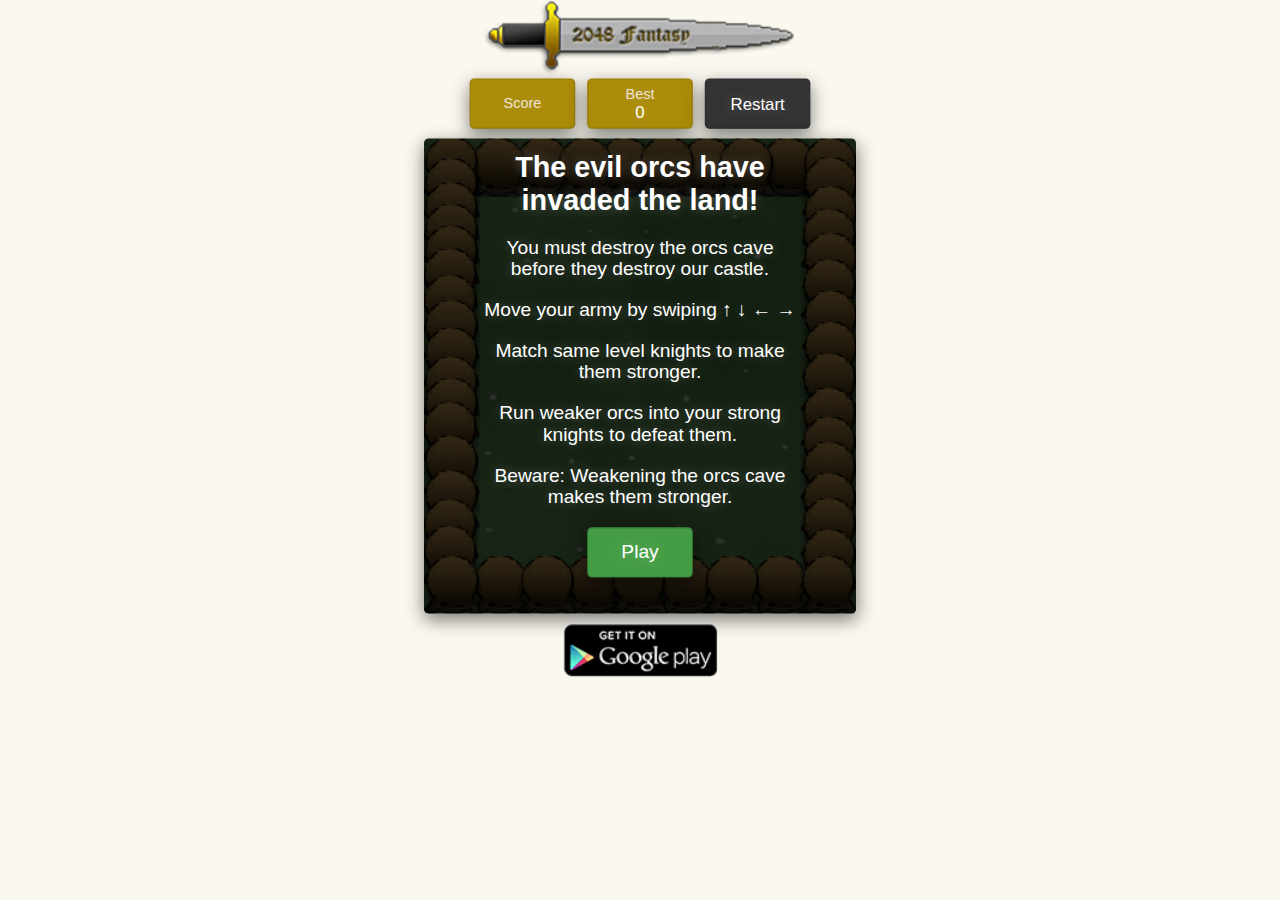
==== 2048-fantasy/index.html @ 732b74bd "Rough outline of site" ====
﻿<!DOCTYPE html>
<html>
<head>
    <meta charset="utf-8" />
    <meta name="viewport" content="width=device-width, initial-scale=1.0, maximum-scale=1, user-scalable=no, minimal-ui">
    <title>2048 Fantasy</title>
    <link rel="stylesheet" type="text/css" href="css/main.css"/>
</head>
<body>
<div id="container">
    <div id="inner">
        <div id="content">
            <div id="logo"><img alt="2048 Castle Defend" src="img/logo.png"/></div>
            <div id="game-info">
                <div id="score">Score <div id="score-placeholder"></div></div>
                <div id="best-score">Best <div id="best-score-placeholder"></div></div>
                <div id="restart">Restart</div>
            </div>                
            <div id="battle-field-border">
                <div id="battle-field"></div>
                <div id="instructions">
                    <h2>The evil orcs have invaded the land!</h2>
                    <p>You must destroy the orcs cave before they destroy our castle.</p>
                    <p>Move your army by swiping &#8593; &#8595; &#8592; &#8594;</p>
                    <p>Match same level knights to make them stronger.</p>
                    <p>Run weaker orcs into your strong knights to defeat them.</p>
                    <p>Beware: Weakening the orcs cave makes them stronger.</p>
                    <div id="play">Play</div>
                </div>
            </div>
			<div class="center">
				<a href="https://play.google.com/store/apps/details?id=com.plumbblake.twentyfortyeightfantasy">
				  <img alt="Get it on Google Play"
					   src="img/google-play.png" />
				</a>
			</div>
        </div>
    </div>
</div>
<script src="js/jquery-2.1.1.min.js"></script>
<script src="js/pubsub.js"></script>
<script src="js/Controller.js"></script>
<script src="js/GamePiece.js"></script>
<script src="js/Grid.js"></script>
<script src="js/main.js"></script>
</body>
</html>
---- 2048-fantasy/css/main.css ----
html, body {
    width: 100%;
    height: 100%;
    overflow: hidden;
    margin: 0;
    padding: 0;
    background-color: #faf8ef;
    font-family: "Clear Sans", "Helvetica Neue", Arial, sans-serif;
}

#container   {
    position: relative;
    width: 100%;
    height: 100%;
    overflow: hidden;    
}

#inner {
    position: absolute;
    top: 0;
    left: 50%;
}

#content {
    position: relative;
    top: 50px;
    left: -50%;
    -webkit-transform: scale(1.2);
    transform: scale(1.2);
}

@media (max-width: 500px) {
    #content {
        top: 0;
        -webkit-transform: scale(1);
        transform: scale(1);
    }
}

#logo {
    width: 260px;
    margin: 5px auto 0 auto;
}

#game-info {
    display: table;
    border-collapse: separate;
    border-spacing: 10px 0;
    margin: 0 auto 8px auto;
    font-size: 12px;
}

#game-info > div {
    display: table-cell;
    text-align: center;
    vertical-align: middle;
    height: 40px;
    border-radius: 4px;
    width: 86px;
    text-shadow: 0 0 10px rgba(255,255,255,.25);
    -webkit-box-shadow: 0 5px 15px rgba(0,0,0,.5);
    box-shadow: 0 5px 15px rgba(0,0,0,.5);
}

#score, #best-score {
    background: #AB8B08;
    color: #eee4da;
    border: 1px solid #997d07;    
}

#restart {
  background: #333;
  font-size: 14px;
  color: #fff;
  cursor: pointer;
  border: 1px solid #2d2d2d;
}

#score-placeholder, #best-score-placeholder {
    color: #fff;
    font-size: 14px;
}

#battle-field-border {
    position: relative;
    padding: 50px;
    background-image: url(../img/trees.png), url(../img/bg.jpg);
    -webkit-box-shadow: 0 5px 15px rgba(0,0,0,.5);
    box-shadow: 0 5px 15px rgba(0,0,0,.5);
    border-radius: 4px;
}

#battle-field-border #instructions{
    position: absolute;
    top: 0;
    left: 0;
    width: 260px;
    height: 376px;
    display: none;
    padding: 10px 50px;
    z-index: 5;
    color: #fff;
    text-shadow: 0 0 10px rgba(255,255,255,.25);
    text-align: center;
    border-radius: 4px;
    font-size: 16px;
    background: rgba(0,0,0,.8);
}
#battle-field-border #instructions h2{
    margin-top: 0;
    margin-bottom: 10px;
}

#battle-field-border #instructions #play{
    display: inline-block;
    text-align: center;
    height: 40px;
    border-radius: 4px;
    width: 86px;
    text-shadow: 0 0 10px rgba(255,255,255,.25);
    -webkit-box-shadow: 0 5px 15px rgba(0,0,0,.5);
    box-shadow: 0 5px 15px rgba(0,0,0,.5);
    color: #fff;
    background-color: #449d44;
    line-height: 40px;
    border: 1px solid #398439;
    cursor: pointer;
}

#battle-field {
    position: relative; 
}

#battle-field > div {
    position: absolute;
    top: 0px;
    left: 0px;
    -webkit-transition: all 200ms linear;
    transition: all 200ms linear;
    width: 55px;
    height: 60px;
}

#battle-field > div > div {
    position: relative;
    width: 100%;
    height: 100%;
    z-index: 1;
    background-repeat: no-repeat;
}

#battle-field > div > div > span {
    position: absolute;
    bottom: -10px;
    left: 0;
    right: 0;
    padding: 1px 0;
    display: block;
    text-shadow: 0 0 10px rgba(255,255,255,.25);
    -webkit-box-shadow: 0 5px 15px rgba(0,0,0,.5);
    box-shadow: 0 5px 15px rgba(0,0,0,.5);
    background-color: rgba(0,0,0,0.7);
    font-size: 12px;
    text-align: center;
    color: #fff;
}

#battle-field > div > div.knight {
    background-image: url(../img/knight.png);
}

#battle-field > div > div.troll {
    background-image: url(../img/troll.png);
}

#battle-field > div > div.castle {
    background-image: url(../img/castle.png);
    z-index: 2;
}

#battle-field > div > div.cave {
    background-image: url(../img/cave.png);
    z-index: 2;
}

#battle-field > .game-ended {
    position: absolute;
    top: -50px;
    left: -50px;
    width: 360px;
    height: 396px;
    display: table;
    z-index: 5;
    color: #fff;
    text-shadow: 0 0 10px rgba(255,255,255,.25);
    text-align: center;
    border-radius: 4px;
    font-size: 40px;
}

#battle-field > .game-ended > div {
    display: table-cell;
    vertical-align: middle;
    width: 100%;
    height: 100%;
}

#battle-field > #game-won {
    background: rgba(171,138,8,.7);
}

#battle-field > #game-over {
    background: rgba(0,0,0,.7);
}

@-webkit-keyframes add {
    0% {
        opacity: 0;
        -webkit-transform: scale(0);
        transform: scale(0);
    }

    50% {
        opacity: 0;
        -webkit-transform: scale(0);
        transform: scale(0);
    }

    100% {
        opacity: 1;
        -webkit-transform: scale(1);
        transform: scale(1);
    }
}

@keyframes add {
    0% {
        opacity: 0;
        -webkit-transform: scale(0);
        transform: scale(0);
    }

    50% {
        opacity: 0;
        -webkit-transform: scale(0);
        transform: scale(0);
    }

    100% {
        opacity: 1;
        -webkit-transform: scale(1);
        transform: scale(1);
    }
}

#battle-field > div > div.add {
    -webkit-animation: add 400ms linear;
    animation: add 400ms linear;
}

@-webkit-keyframes remove {
    0% {
        opacity: 1;
        -webkit-transform: scale(1);
        transform: scale(1);
    }

    100% {
        opacity: 0;
        -webkit-transform: scale(0);
        transform: scale(0);
    }
}

@keyframes remove {
    0% {
        opacity: 1;
        -webkit-transform: scale(1);
        transform: scale(1);
    }

    100% {
        opacity: 0;
        -webkit-transform: scale(0);
        transform: scale(0);
    }
}

#battle-field > div > div.remove {
    -webkit-animation: remove 200ms linear;
    animation: remove 200ms linear;
}

@-webkit-keyframes hit {
    0% {
        -webkit-transform: translate3d(0,0,0);
        transform: translate3d(0,0,0);
    }

    10% {
        -webkit-transform: translate3d(20%,0,0);
        transform: translate3d(20%,0,0);
    }

    20% {
        -webkit-transform: translate3d(-20%,0,0);
        transform: translate3d(-20%,0,0);
    }

    30% {
        -webkit-transform: translate3d(15%,0,0);
        transform: translate3d(15%,0,0);
    }

    40% {
        -webkit-transform: translate3d(-15%0,0,0);
        transform: translate3d(-15%,0,0);
    }

    50% {
        -webkit-transform: translate3d(10%,0,0);
        transform: translate3d(10%,0,0);
    }

    60% {
        -webkit-transform: translate3d(-10%,0,0);
        transform: translate3d(-10%,0,0);
    }

    70% {
        -webkit-transform: translate3d(5%,0,0);
        transform: translate3d(5%,0,0);
    }

    80% {
        -webkit-transform: translate3d(-5%,0,0);
        transform: translate3d(-5%,0,0);
    }

    90% {
        -webkit-transform: translate3d(2%,0,0);
        transform: translate3d(2%,0,0);
    }

    100% {
        -webkit-transform: translate3d(0,0,0);
        transform: translate3d(0,0,0);
    }
}

@keyframes hit {
    0% {
        -webkit-transform: translate3d(0,0,0);
        transform: translate3d(0,0,0);
    }

    10% {
        -webkit-transform: translate3d(20%,0,0);
        transform: translate3d(20%,0,0);
    }

    20% {
        -webkit-transform: translate3d(-20%,0,0);
        transform: translate3d(-20%,0,0);
    }

    30% {
        -webkit-transform: translate3d(15%,0,0);
        transform: translate3d(15%,0,0);
    }

    40% {
        -webkit-transform: translate3d(-15%0,0,0);
        transform: translate3d(-15%,0,0);
    }

    50% {
        -webkit-transform: translate3d(10%,0,0);
        transform: translate3d(10%,0,0);
    }

    60% {
        -webkit-transform: translate3d(-10%,0,0);
        transform: translate3d(-10%,0,0);
    }

    70% {
        -webkit-transform: translate3d(5%,0,0);
        transform: translate3d(5%,0,0);
    }

    80% {
        -webkit-transform: translate3d(-5%,0,0);
        transform: translate3d(-5%,0,0);
    }

    90% {
        -webkit-transform: translate3d(2%,0,0);
        transform: translate3d(2%,0,0);
    }

    100% {
        -webkit-transform: translate3d(0,0,0);
        transform: translate3d(0,0,0);
    }
}

#battle-field > div > div.hit {
    -webkit-animation: hit 200ms linear;
    animation: hit 200ms linear;
}

@-webkit-keyframes pop {
    0% {
        -webkit-transform: scale(1);
        transform: scale(1);
    }

    50% {
        -webkit-transform: scale(1.2);
        transform: scale(1.2);
    }
    100% {
        -webkit-transform: scale(1);
        transform: scale(1);
    }
}

@keyframes pop {
    0% {
        -webkit-transform: scale(1);
        transform: scale(1);
    }

    50% {
        -webkit-transform: scale(1.2);
        transform: scale(1.2);
    }
    100% {
        -webkit-transform: scale(1);
        transform: scale(1);
    }
}

#battle-field > div > div.pop {
    -webkit-animation: pop 200ms linear;
    animation: pop 200ms linear;
}

.center {
    margin: 8px;
    text-align: center;
}
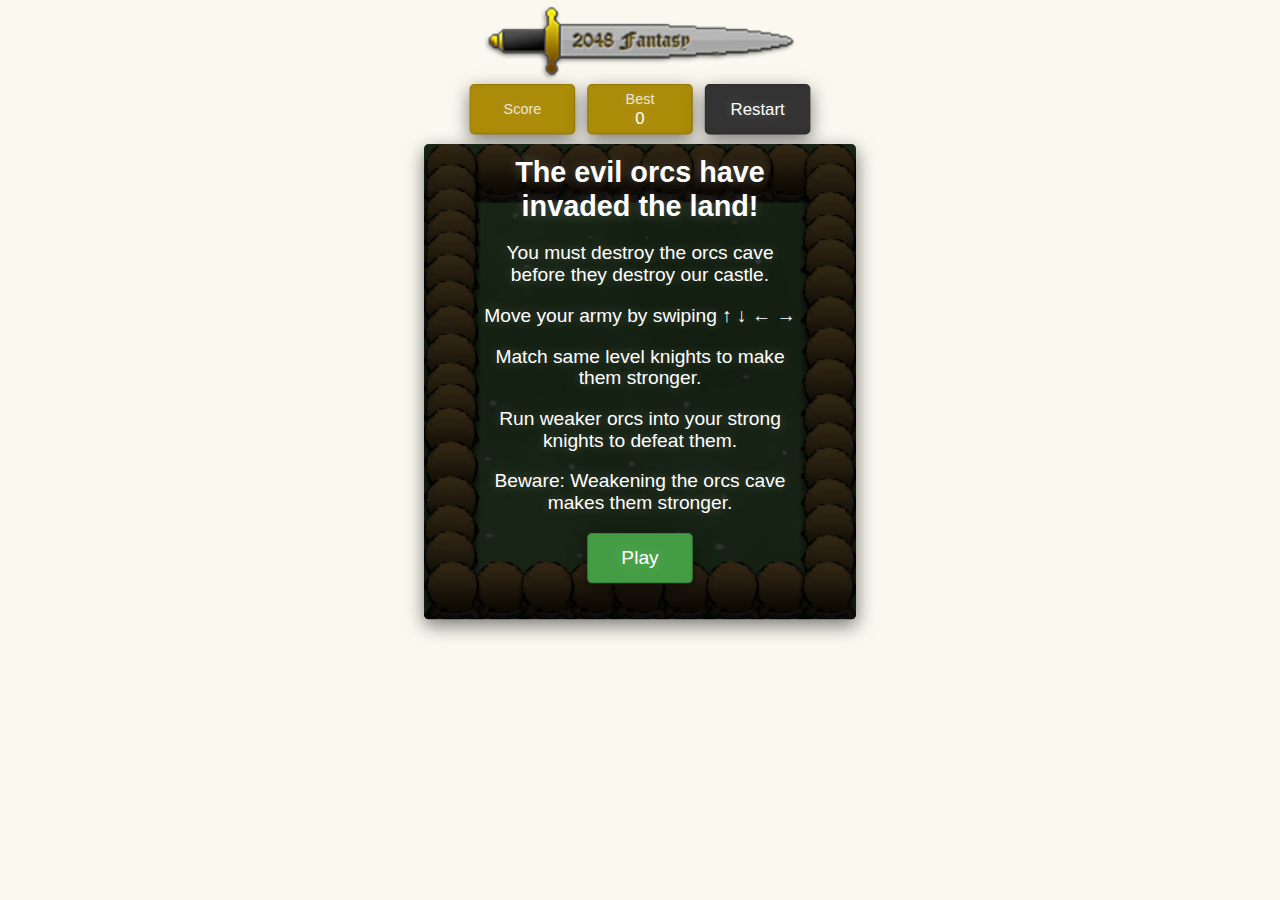
==== commit 2a37103f: "Added resume to site" ====
--- a/2048-fantasy/index.html
+++ b/2048-fantasy/index.html
@@ -1,47 +1,54 @@
 ﻿<!DOCTYPE html>
 <html>
-<head>
+  <head>
     <meta charset="utf-8" />
-    <meta name="viewport" content="width=device-width, initial-scale=1.0, maximum-scale=1, user-scalable=no, minimal-ui">
+    <meta
+      name="viewport"
+      content="width=device-width, initial-scale=1.0, maximum-scale=1, user-scalable=no, minimal-ui"
+    />
     <title>2048 Fantasy</title>
-    <link rel="stylesheet" type="text/css" href="css/main.css"/>
-</head>
-<body>
-<div id="container">
-    <div id="inner">
+    <link rel="stylesheet" type="text/css" href="css/main.css" />
+  </head>
+  <body>
+    <div id="container">
+      <div id="inner">
         <div id="content">
-            <div id="logo"><img alt="2048 Castle Defend" src="img/logo.png"/></div>
-            <div id="game-info">
-                <div id="score">Score <div id="score-placeholder"></div></div>
-                <div id="best-score">Best <div id="best-score-placeholder"></div></div>
-                <div id="restart">Restart</div>
-            </div>                
-            <div id="battle-field-border">
-                <div id="battle-field"></div>
-                <div id="instructions">
-                    <h2>The evil orcs have invaded the land!</h2>
-                    <p>You must destroy the orcs cave before they destroy our castle.</p>
-                    <p>Move your army by swiping &#8593; &#8595; &#8592; &#8594;</p>
-                    <p>Match same level knights to make them stronger.</p>
-                    <p>Run weaker orcs into your strong knights to defeat them.</p>
-                    <p>Beware: Weakening the orcs cave makes them stronger.</p>
-                    <div id="play">Play</div>
-                </div>
+          <div id="logo">
+            <img alt="2048 Castle Defend" src="img/logo.png" />
+          </div>
+          <div id="game-info">
+            <div id="score">
+              Score
+              <div id="score-placeholder"></div>
             </div>
-			<div class="center">
-				<a href="https://play.google.com/store/apps/details?id=com.plumbblake.twentyfortyeightfantasy">
-				  <img alt="Get it on Google Play"
-					   src="img/google-play.png" />
-				</a>
-			</div>
+            <div id="best-score">
+              Best
+              <div id="best-score-placeholder"></div>
+            </div>
+            <div id="restart">Restart</div>
+          </div>
+          <div id="battle-field-border">
+            <div id="battle-field"></div>
+            <div id="instructions">
+              <h2>The evil orcs have invaded the land!</h2>
+              <p>
+                You must destroy the orcs cave before they destroy our castle.
+              </p>
+              <p>Move your army by swiping &#8593; &#8595; &#8592; &#8594;</p>
+              <p>Match same level knights to make them stronger.</p>
+              <p>Run weaker orcs into your strong knights to defeat them.</p>
+              <p>Beware: Weakening the orcs cave makes them stronger.</p>
+              <div id="play">Play</div>
+            </div>
+          </div>
         </div>
+      </div>
     </div>
-</div>
-<script src="js/jquery-2.1.1.min.js"></script>
-<script src="js/pubsub.js"></script>
-<script src="js/Controller.js"></script>
-<script src="js/GamePiece.js"></script>
-<script src="js/Grid.js"></script>
-<script src="js/main.js"></script>
-</body>
-</html>+    <script src="js/jquery-2.1.1.min.js"></script>
+    <script src="js/pubsub.js"></script>
+    <script src="js/Controller.js"></script>
+    <script src="js/GamePiece.js"></script>
+    <script src="js/Grid.js"></script>
+    <script src="js/main.js"></script>
+  </body>
+</html>
--- a/2048-fantasy/css/main.css
+++ b/2048-fantasy/css/main.css
@@ -1,71 +1,67 @@
-html, body {
-    width: 100%;
-    height: 100%;
-    overflow: hidden;
-    margin: 0;
-    padding: 0;
-    background-color: #faf8ef;
-    font-family: "Clear Sans", "Helvetica Neue", Arial, sans-serif;
-}
-
-#container   {
-    position: relative;
-    width: 100%;
-    height: 100%;
-    overflow: hidden;    
+html,
+body {
+  margin: 0;
+  padding: 0;
+  background-color: #faf8ef;
+  font-family: "Clear Sans", "Helvetica Neue", Arial, sans-serif;
+}
+
+#container {
+  position: relative;
 }
 
 #inner {
-    position: absolute;
+  position: absolute;
+  top: 0;
+  left: 50%;
+}
+
+#content {
+  position: relative;
+  top: 50px;
+  left: -50%;
+  -webkit-transform: scale(1.2);
+  transform: scale(1.2);
+}
+
+@media (max-width: 500px) {
+  #content {
     top: 0;
-    left: 50%;
-}
-
-#content {
-    position: relative;
-    top: 50px;
-    left: -50%;
-    -webkit-transform: scale(1.2);
-    transform: scale(1.2);
-}
-
-@media (max-width: 500px) {
-    #content {
-        top: 0;
-        -webkit-transform: scale(1);
-        transform: scale(1);
-    }
+    -webkit-transform: scale(1);
+    transform: scale(1);
+  }
 }
 
 #logo {
-    width: 260px;
-    margin: 5px auto 0 auto;
+  width: 260px;
+  margin: 5px auto 0 auto;
 }
 
 #game-info {
-    display: table;
-    border-collapse: separate;
-    border-spacing: 10px 0;
-    margin: 0 auto 8px auto;
-    font-size: 12px;
+  display: table;
+  border-collapse: separate;
+  border-spacing: 10px 0;
+  margin: 0 auto 8px auto;
+  font-size: 12px;
 }
 
 #game-info > div {
-    display: table-cell;
-    text-align: center;
-    vertical-align: middle;
-    height: 40px;
-    border-radius: 4px;
-    width: 86px;
-    text-shadow: 0 0 10px rgba(255,255,255,.25);
-    -webkit-box-shadow: 0 5px 15px rgba(0,0,0,.5);
-    box-shadow: 0 5px 15px rgba(0,0,0,.5);
-}
-
-#score, #best-score {
-    background: #AB8B08;
-    color: #eee4da;
-    border: 1px solid #997d07;    
+  display: table-cell;
+  text-align: center;
+  vertical-align: middle;
+  height: 40px;
+  border-radius: 4px;
+  width: 86px;
+  text-shadow: 0 0 10px rgba(255, 255, 255, 0.25);
+  -webkit-box-shadow: 0 5px 15px rgba(0, 0, 0, 0.5);
+  box-shadow: 0 5px 15px rgba(0, 0, 0, 0.5);
+}
+
+#score,
+#best-score {
+  background: #ab8b08;
+  color: #eee4da;
+  border: 1px solid #997d07;
 }
 
 #restart {
@@ -76,378 +72,379 @@
   border: 1px solid #2d2d2d;
 }
 
-#score-placeholder, #best-score-placeholder {
-    color: #fff;
-    font-size: 14px;
+#score-placeholder,
+#best-score-placeholder {
+  color: #fff;
+  font-size: 14px;
 }
 
 #battle-field-border {
-    position: relative;
-    padding: 50px;
-    background-image: url(../img/trees.png), url(../img/bg.jpg);
-    -webkit-box-shadow: 0 5px 15px rgba(0,0,0,.5);
-    box-shadow: 0 5px 15px rgba(0,0,0,.5);
-    border-radius: 4px;
-}
-
-#battle-field-border #instructions{
-    position: absolute;
-    top: 0;
-    left: 0;
-    width: 260px;
-    height: 376px;
-    display: none;
-    padding: 10px 50px;
-    z-index: 5;
-    color: #fff;
-    text-shadow: 0 0 10px rgba(255,255,255,.25);
-    text-align: center;
-    border-radius: 4px;
-    font-size: 16px;
-    background: rgba(0,0,0,.8);
-}
-#battle-field-border #instructions h2{
-    margin-top: 0;
-    margin-bottom: 10px;
-}
-
-#battle-field-border #instructions #play{
-    display: inline-block;
-    text-align: center;
-    height: 40px;
-    border-radius: 4px;
-    width: 86px;
-    text-shadow: 0 0 10px rgba(255,255,255,.25);
-    -webkit-box-shadow: 0 5px 15px rgba(0,0,0,.5);
-    box-shadow: 0 5px 15px rgba(0,0,0,.5);
-    color: #fff;
-    background-color: #449d44;
-    line-height: 40px;
-    border: 1px solid #398439;
-    cursor: pointer;
+  position: relative;
+  padding: 50px;
+  background-image: url(../img/trees.png), url(../img/bg.jpg);
+  -webkit-box-shadow: 0 5px 15px rgba(0, 0, 0, 0.5);
+  box-shadow: 0 5px 15px rgba(0, 0, 0, 0.5);
+  border-radius: 4px;
+}
+
+#battle-field-border #instructions {
+  position: absolute;
+  top: 0;
+  left: 0;
+  width: 260px;
+  height: 376px;
+  display: none;
+  padding: 10px 50px;
+  z-index: 5;
+  color: #fff;
+  text-shadow: 0 0 10px rgba(255, 255, 255, 0.25);
+  text-align: center;
+  border-radius: 4px;
+  font-size: 16px;
+  background: rgba(0, 0, 0, 0.8);
+}
+#battle-field-border #instructions h2 {
+  margin-top: 0;
+  margin-bottom: 10px;
+}
+
+#battle-field-border #instructions #play {
+  display: inline-block;
+  text-align: center;
+  height: 40px;
+  border-radius: 4px;
+  width: 86px;
+  text-shadow: 0 0 10px rgba(255, 255, 255, 0.25);
+  -webkit-box-shadow: 0 5px 15px rgba(0, 0, 0, 0.5);
+  box-shadow: 0 5px 15px rgba(0, 0, 0, 0.5);
+  color: #fff;
+  background-color: #449d44;
+  line-height: 40px;
+  border: 1px solid #398439;
+  cursor: pointer;
 }
 
 #battle-field {
-    position: relative; 
+  position: relative;
 }
 
 #battle-field > div {
-    position: absolute;
-    top: 0px;
-    left: 0px;
-    -webkit-transition: all 200ms linear;
-    transition: all 200ms linear;
-    width: 55px;
-    height: 60px;
+  position: absolute;
+  top: 0px;
+  left: 0px;
+  -webkit-transition: all 200ms linear;
+  transition: all 200ms linear;
+  width: 55px;
+  height: 60px;
 }
 
 #battle-field > div > div {
-    position: relative;
-    width: 100%;
-    height: 100%;
-    z-index: 1;
-    background-repeat: no-repeat;
+  position: relative;
+  width: 100%;
+  height: 100%;
+  z-index: 1;
+  background-repeat: no-repeat;
 }
 
 #battle-field > div > div > span {
-    position: absolute;
-    bottom: -10px;
-    left: 0;
-    right: 0;
-    padding: 1px 0;
-    display: block;
-    text-shadow: 0 0 10px rgba(255,255,255,.25);
-    -webkit-box-shadow: 0 5px 15px rgba(0,0,0,.5);
-    box-shadow: 0 5px 15px rgba(0,0,0,.5);
-    background-color: rgba(0,0,0,0.7);
-    font-size: 12px;
-    text-align: center;
-    color: #fff;
+  position: absolute;
+  bottom: -10px;
+  left: 0;
+  right: 0;
+  padding: 1px 0;
+  display: block;
+  text-shadow: 0 0 10px rgba(255, 255, 255, 0.25);
+  -webkit-box-shadow: 0 5px 15px rgba(0, 0, 0, 0.5);
+  box-shadow: 0 5px 15px rgba(0, 0, 0, 0.5);
+  background-color: rgba(0, 0, 0, 0.7);
+  font-size: 12px;
+  text-align: center;
+  color: #fff;
 }
 
 #battle-field > div > div.knight {
-    background-image: url(../img/knight.png);
+  background-image: url(../img/knight.png);
 }
 
 #battle-field > div > div.troll {
-    background-image: url(../img/troll.png);
+  background-image: url(../img/troll.png);
 }
 
 #battle-field > div > div.castle {
-    background-image: url(../img/castle.png);
-    z-index: 2;
+  background-image: url(../img/castle.png);
+  z-index: 2;
 }
 
 #battle-field > div > div.cave {
-    background-image: url(../img/cave.png);
-    z-index: 2;
+  background-image: url(../img/cave.png);
+  z-index: 2;
 }
 
 #battle-field > .game-ended {
-    position: absolute;
-    top: -50px;
-    left: -50px;
-    width: 360px;
-    height: 396px;
-    display: table;
-    z-index: 5;
-    color: #fff;
-    text-shadow: 0 0 10px rgba(255,255,255,.25);
-    text-align: center;
-    border-radius: 4px;
-    font-size: 40px;
+  position: absolute;
+  top: -50px;
+  left: -50px;
+  width: 360px;
+  height: 396px;
+  display: table;
+  z-index: 5;
+  color: #fff;
+  text-shadow: 0 0 10px rgba(255, 255, 255, 0.25);
+  text-align: center;
+  border-radius: 4px;
+  font-size: 40px;
 }
 
 #battle-field > .game-ended > div {
-    display: table-cell;
-    vertical-align: middle;
-    width: 100%;
-    height: 100%;
+  display: table-cell;
+  vertical-align: middle;
+  width: 100%;
+  height: 100%;
 }
 
 #battle-field > #game-won {
-    background: rgba(171,138,8,.7);
+  background: rgba(171, 138, 8, 0.7);
 }
 
 #battle-field > #game-over {
-    background: rgba(0,0,0,.7);
+  background: rgba(0, 0, 0, 0.7);
 }
 
 @-webkit-keyframes add {
-    0% {
-        opacity: 0;
-        -webkit-transform: scale(0);
-        transform: scale(0);
-    }
-
-    50% {
-        opacity: 0;
-        -webkit-transform: scale(0);
-        transform: scale(0);
-    }
-
-    100% {
-        opacity: 1;
-        -webkit-transform: scale(1);
-        transform: scale(1);
-    }
+  0% {
+    opacity: 0;
+    -webkit-transform: scale(0);
+    transform: scale(0);
+  }
+
+  50% {
+    opacity: 0;
+    -webkit-transform: scale(0);
+    transform: scale(0);
+  }
+
+  100% {
+    opacity: 1;
+    -webkit-transform: scale(1);
+    transform: scale(1);
+  }
 }
 
 @keyframes add {
-    0% {
-        opacity: 0;
-        -webkit-transform: scale(0);
-        transform: scale(0);
-    }
-
-    50% {
-        opacity: 0;
-        -webkit-transform: scale(0);
-        transform: scale(0);
-    }
-
-    100% {
-        opacity: 1;
-        -webkit-transform: scale(1);
-        transform: scale(1);
-    }
+  0% {
+    opacity: 0;
+    -webkit-transform: scale(0);
+    transform: scale(0);
+  }
+
+  50% {
+    opacity: 0;
+    -webkit-transform: scale(0);
+    transform: scale(0);
+  }
+
+  100% {
+    opacity: 1;
+    -webkit-transform: scale(1);
+    transform: scale(1);
+  }
 }
 
 #battle-field > div > div.add {
-    -webkit-animation: add 400ms linear;
-    animation: add 400ms linear;
+  -webkit-animation: add 400ms linear;
+  animation: add 400ms linear;
 }
 
 @-webkit-keyframes remove {
-    0% {
-        opacity: 1;
-        -webkit-transform: scale(1);
-        transform: scale(1);
-    }
-
-    100% {
-        opacity: 0;
-        -webkit-transform: scale(0);
-        transform: scale(0);
-    }
+  0% {
+    opacity: 1;
+    -webkit-transform: scale(1);
+    transform: scale(1);
+  }
+
+  100% {
+    opacity: 0;
+    -webkit-transform: scale(0);
+    transform: scale(0);
+  }
 }
 
 @keyframes remove {
-    0% {
-        opacity: 1;
-        -webkit-transform: scale(1);
-        transform: scale(1);
-    }
-
-    100% {
-        opacity: 0;
-        -webkit-transform: scale(0);
-        transform: scale(0);
-    }
+  0% {
+    opacity: 1;
+    -webkit-transform: scale(1);
+    transform: scale(1);
+  }
+
+  100% {
+    opacity: 0;
+    -webkit-transform: scale(0);
+    transform: scale(0);
+  }
 }
 
 #battle-field > div > div.remove {
-    -webkit-animation: remove 200ms linear;
-    animation: remove 200ms linear;
+  -webkit-animation: remove 200ms linear;
+  animation: remove 200ms linear;
 }
 
 @-webkit-keyframes hit {
-    0% {
-        -webkit-transform: translate3d(0,0,0);
-        transform: translate3d(0,0,0);
-    }
-
-    10% {
-        -webkit-transform: translate3d(20%,0,0);
-        transform: translate3d(20%,0,0);
-    }
-
-    20% {
-        -webkit-transform: translate3d(-20%,0,0);
-        transform: translate3d(-20%,0,0);
-    }
-
-    30% {
-        -webkit-transform: translate3d(15%,0,0);
-        transform: translate3d(15%,0,0);
-    }
-
-    40% {
-        -webkit-transform: translate3d(-15%0,0,0);
-        transform: translate3d(-15%,0,0);
-    }
-
-    50% {
-        -webkit-transform: translate3d(10%,0,0);
-        transform: translate3d(10%,0,0);
-    }
-
-    60% {
-        -webkit-transform: translate3d(-10%,0,0);
-        transform: translate3d(-10%,0,0);
-    }
-
-    70% {
-        -webkit-transform: translate3d(5%,0,0);
-        transform: translate3d(5%,0,0);
-    }
-
-    80% {
-        -webkit-transform: translate3d(-5%,0,0);
-        transform: translate3d(-5%,0,0);
-    }
-
-    90% {
-        -webkit-transform: translate3d(2%,0,0);
-        transform: translate3d(2%,0,0);
-    }
-
-    100% {
-        -webkit-transform: translate3d(0,0,0);
-        transform: translate3d(0,0,0);
-    }
+  0% {
+    -webkit-transform: translate3d(0, 0, 0);
+    transform: translate3d(0, 0, 0);
+  }
+
+  10% {
+    -webkit-transform: translate3d(20%, 0, 0);
+    transform: translate3d(20%, 0, 0);
+  }
+
+  20% {
+    -webkit-transform: translate3d(-20%, 0, 0);
+    transform: translate3d(-20%, 0, 0);
+  }
+
+  30% {
+    -webkit-transform: translate3d(15%, 0, 0);
+    transform: translate3d(15%, 0, 0);
+  }
+
+  40% {
+    -webkit-transform: translate3d(-15%0, 0, 0);
+    transform: translate3d(-15%, 0, 0);
+  }
+
+  50% {
+    -webkit-transform: translate3d(10%, 0, 0);
+    transform: translate3d(10%, 0, 0);
+  }
+
+  60% {
+    -webkit-transform: translate3d(-10%, 0, 0);
+    transform: translate3d(-10%, 0, 0);
+  }
+
+  70% {
+    -webkit-transform: translate3d(5%, 0, 0);
+    transform: translate3d(5%, 0, 0);
+  }
+
+  80% {
+    -webkit-transform: translate3d(-5%, 0, 0);
+    transform: translate3d(-5%, 0, 0);
+  }
+
+  90% {
+    -webkit-transform: translate3d(2%, 0, 0);
+    transform: translate3d(2%, 0, 0);
+  }
+
+  100% {
+    -webkit-transform: translate3d(0, 0, 0);
+    transform: translate3d(0, 0, 0);
+  }
 }
 
 @keyframes hit {
-    0% {
-        -webkit-transform: translate3d(0,0,0);
-        transform: translate3d(0,0,0);
-    }
-
-    10% {
-        -webkit-transform: translate3d(20%,0,0);
-        transform: translate3d(20%,0,0);
-    }
-
-    20% {
-        -webkit-transform: translate3d(-20%,0,0);
-        transform: translate3d(-20%,0,0);
-    }
-
-    30% {
-        -webkit-transform: translate3d(15%,0,0);
-        transform: translate3d(15%,0,0);
-    }
-
-    40% {
-        -webkit-transform: translate3d(-15%0,0,0);
-        transform: translate3d(-15%,0,0);
-    }
-
-    50% {
-        -webkit-transform: translate3d(10%,0,0);
-        transform: translate3d(10%,0,0);
-    }
-
-    60% {
-        -webkit-transform: translate3d(-10%,0,0);
-        transform: translate3d(-10%,0,0);
-    }
-
-    70% {
-        -webkit-transform: translate3d(5%,0,0);
-        transform: translate3d(5%,0,0);
-    }
-
-    80% {
-        -webkit-transform: translate3d(-5%,0,0);
-        transform: translate3d(-5%,0,0);
-    }
-
-    90% {
-        -webkit-transform: translate3d(2%,0,0);
-        transform: translate3d(2%,0,0);
-    }
-
-    100% {
-        -webkit-transform: translate3d(0,0,0);
-        transform: translate3d(0,0,0);
-    }
+  0% {
+    -webkit-transform: translate3d(0, 0, 0);
+    transform: translate3d(0, 0, 0);
+  }
+
+  10% {
+    -webkit-transform: translate3d(20%, 0, 0);
+    transform: translate3d(20%, 0, 0);
+  }
+
+  20% {
+    -webkit-transform: translate3d(-20%, 0, 0);
+    transform: translate3d(-20%, 0, 0);
+  }
+
+  30% {
+    -webkit-transform: translate3d(15%, 0, 0);
+    transform: translate3d(15%, 0, 0);
+  }
+
+  40% {
+    -webkit-transform: translate3d(-15%0, 0, 0);
+    transform: translate3d(-15%, 0, 0);
+  }
+
+  50% {
+    -webkit-transform: translate3d(10%, 0, 0);
+    transform: translate3d(10%, 0, 0);
+  }
+
+  60% {
+    -webkit-transform: translate3d(-10%, 0, 0);
+    transform: translate3d(-10%, 0, 0);
+  }
+
+  70% {
+    -webkit-transform: translate3d(5%, 0, 0);
+    transform: translate3d(5%, 0, 0);
+  }
+
+  80% {
+    -webkit-transform: translate3d(-5%, 0, 0);
+    transform: translate3d(-5%, 0, 0);
+  }
+
+  90% {
+    -webkit-transform: translate3d(2%, 0, 0);
+    transform: translate3d(2%, 0, 0);
+  }
+
+  100% {
+    -webkit-transform: translate3d(0, 0, 0);
+    transform: translate3d(0, 0, 0);
+  }
 }
 
 #battle-field > div > div.hit {
-    -webkit-animation: hit 200ms linear;
-    animation: hit 200ms linear;
+  -webkit-animation: hit 200ms linear;
+  animation: hit 200ms linear;
 }
 
 @-webkit-keyframes pop {
-    0% {
-        -webkit-transform: scale(1);
-        transform: scale(1);
-    }
-
-    50% {
-        -webkit-transform: scale(1.2);
-        transform: scale(1.2);
-    }
-    100% {
-        -webkit-transform: scale(1);
-        transform: scale(1);
-    }
+  0% {
+    -webkit-transform: scale(1);
+    transform: scale(1);
+  }
+
+  50% {
+    -webkit-transform: scale(1.2);
+    transform: scale(1.2);
+  }
+  100% {
+    -webkit-transform: scale(1);
+    transform: scale(1);
+  }
 }
 
 @keyframes pop {
-    0% {
-        -webkit-transform: scale(1);
-        transform: scale(1);
-    }
-
-    50% {
-        -webkit-transform: scale(1.2);
-        transform: scale(1.2);
-    }
-    100% {
-        -webkit-transform: scale(1);
-        transform: scale(1);
-    }
+  0% {
+    -webkit-transform: scale(1);
+    transform: scale(1);
+  }
+
+  50% {
+    -webkit-transform: scale(1.2);
+    transform: scale(1.2);
+  }
+  100% {
+    -webkit-transform: scale(1);
+    transform: scale(1);
+  }
 }
 
 #battle-field > div > div.pop {
-    -webkit-animation: pop 200ms linear;
-    animation: pop 200ms linear;
+  -webkit-animation: pop 200ms linear;
+  animation: pop 200ms linear;
 }
 
 .center {
-    margin: 8px;
-    text-align: center;
-}
+  margin: 8px;
+  text-align: center;
+}
